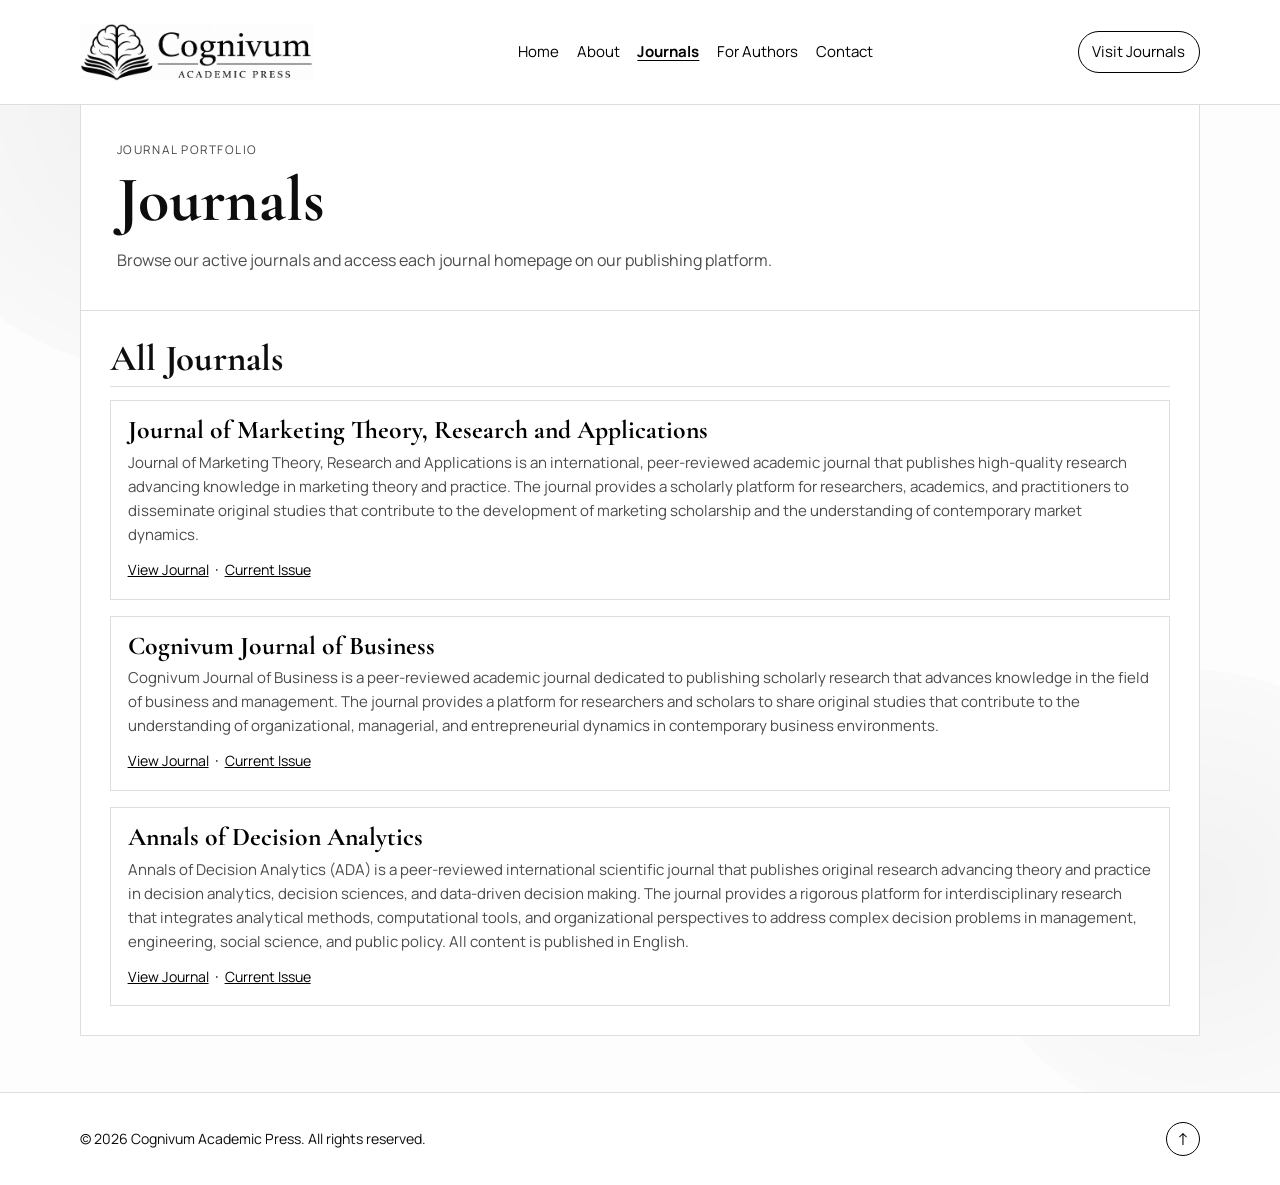
==== journals/index.html @ 012ab76e "feat(routing): proxy /journals to OJS origin and redirect cjs host" ====
<!doctype html>
<html lang="en">
  <head>
    <meta charset="UTF-8" />
    <meta name="viewport" content="width=device-width, initial-scale=1.0" />
    <title>Journals | Cognivum Academic Press</title>
    <meta
      name="description"
      content="Explore the journals published by Cognivum Academic Press."
    />

    <link rel="preconnect" href="https://fonts.googleapis.com" />
    <link rel="preconnect" href="https://fonts.gstatic.com" crossorigin />
    <link
      href="https://fonts.googleapis.com/css2?family=Cormorant+Garamond:wght@500;600;700&family=Manrope:wght@400;500;700&display=swap"
      rel="stylesheet"
    />

    <link rel="stylesheet" href="../styles.css" />
  </head>
  <body id="top">
    <header class="site-header">
      <div class="header-inner wrap">
        <a class="brand" href="/" aria-label="Cognivum home">
          <img src="../assets/cognivum-logo-small.png" alt="Cognivum Academic Press" />
        </a>

        <nav class="main-nav" aria-label="Primary">
          <a href="/">Home</a>
          <a href="/#about">About</a>
          <a class="is-active" href="/journals">Journals</a>
          <a href="/#for-authors">For Authors</a>
          <a href="/#contact">Contact</a>
        </nav>

        <a class="cta" href="/journals">Visit Journals</a>
      </div>
    </header>

    <main>
      <section class="hero wrap">
        <p class="eyebrow">Journal Portfolio</p>
        <h1>Journals</h1>
        <p class="lead">
          Browse our active journals and access each journal homepage on our publishing platform.
        </p>
      </section>

      <section class="block wrap" id="journals-list">
        <div class="block-head">
          <h2>All Journals</h2>
        </div>

        <ul class="journal-list">
          <li class="journal-card">
            <h3>
              <a href="/journals/journal-of-marketing-theory-research-and-applications">Journal of Marketing Theory, Research and Applications</a>
            </h3>
            <p>
              Journal of Marketing Theory, Research and Applications is an international,
              peer-reviewed academic journal that publishes high-quality research advancing
              knowledge in marketing theory and practice. The journal provides a scholarly
              platform for researchers, academics, and practitioners to disseminate original
              studies that contribute to the development of marketing scholarship and the
              understanding of contemporary market dynamics.
            </p>
            <a href="/journals/journal-of-marketing-theory-research-and-applications">View Journal</a>
            &nbsp;·&nbsp;
            <a href="/journals/journal-of-marketing-theory-research-and-applications/issue/current">Current Issue</a>
          </li>

          <li class="journal-card">
            <h3>
              <a href="/journals/cognivum-journal-of-business">Cognivum Journal of Business</a>
            </h3>
            <p>
              Cognivum Journal of Business is a peer-reviewed academic journal dedicated to
              publishing scholarly research that advances knowledge in the field of business
              and management. The journal provides a platform for researchers and scholars to
              share original studies that contribute to the understanding of organizational,
              managerial, and entrepreneurial dynamics in contemporary business environments.
            </p>
            <a href="/journals/cognivum-journal-of-business">View Journal</a>
            &nbsp;·&nbsp;
            <a href="/journals/cognivum-journal-of-business/issue/current">Current Issue</a>
          </li>

          <li class="journal-card">
            <h3>
              <a href="/journals/annals-of-decision-analytics">Annals of Decision Analytics</a>
            </h3>
            <p>
              Annals of Decision Analytics (ADA) is a peer-reviewed international scientific
              journal that publishes original research advancing theory and practice in decision
              analytics, decision sciences, and data-driven decision making. The journal provides
              a rigorous platform for interdisciplinary research that integrates analytical methods,
              computational tools, and organizational perspectives to address complex decision
              problems in management, engineering, social science, and public policy. All content
              is published in English.
            </p>
            <a href="/journals/annals-of-decision-analytics">View Journal</a>
            &nbsp;·&nbsp;
            <a href="/journals/annals-of-decision-analytics/issue/current">Current Issue</a>
          </li>
        </ul>
      </section>
    </main>

    <footer class="site-footer">
      <div class="wrap footer-inner">
        <p>© <span id="year"></span> Cognivum Academic Press. All rights reserved.</p>
        <a class="back-to-top" href="#top" aria-label="Back to top" title="Back to top">↑</a>
      </div>
    </footer>

    <script>
      if (location.protocol.startsWith("http") && location.pathname.endsWith("/index.html")) {
        const cleaned = location.pathname.replace(/\/index\.html$/, "/");
        history.replaceState({}, "", cleaned + location.search + location.hash);
      }

      document.getElementById("year").textContent = new Date().getFullYear();
    </script>
  </body>
</html>
---- styles.css ----
:root {
  --bg: #fdfdfd;
  --ink: #0d0d0d;
  --muted: #4c4c4c;
  --line: #dedede;
  --panel: #ffffff;
}

* {
  box-sizing: border-box;
}

html,
body {
  margin: 0;
  padding: 0;
}

body {
  font-family: "Manrope", sans-serif;
  color: var(--ink);
  background: var(--bg);
  line-height: 1.6;
}

body::before,
body::after {
  content: "";
  position: fixed;
  border-radius: 999px;
  pointer-events: none;
  z-index: -1;
}

body::before {
  width: min(58vw, 540px);
  height: min(58vw, 540px);
  background: radial-gradient(circle, rgba(0, 0, 0, 0.05), rgba(0, 0, 0, 0));
  top: -170px;
  left: -110px;
}

body::after {
  width: min(52vw, 450px);
  height: min(52vw, 450px);
  background: radial-gradient(circle, rgba(0, 0, 0, 0.042), rgba(0, 0, 0, 0));
  right: -140px;
  bottom: -220px;
}

.wrap {
  width: min(1120px, 92vw);
  margin: 0 auto;
}

.site-header {
  position: sticky;
  top: 0;
  z-index: 100;
  border-bottom: 1px solid var(--line);
  background: #fff;
}

.header-inner {
  min-height: 104px;
  display: grid;
  grid-template-columns: auto 1fr auto;
  align-items: center;
  gap: 0.75rem;
}

.brand img {
  display: block;
  height: 58px;
  width: auto;
}

.main-nav {
  display: flex;
  justify-content: center;
  gap: 1.1rem;
  flex-wrap: wrap;
}

.main-nav a,
.cta {
  text-decoration: none;
  color: #000;
  font-size: 0.94rem;
}

.main-nav a:hover,
.cta:hover {
  text-decoration: underline;
}

.cta {
  border: 1px solid #000;
  padding: 0.48rem 0.86rem;
  border-radius: 999px;
  text-decoration: none;
}

main {
  padding-bottom: 3.5rem;
}

#about,
#for-authors,
#contact,
#journals-list {
  scroll-margin-top: 84px;
}

.hero {
  margin-top: 0;
  border: 1px solid var(--line);
  border-top: none;
  border-radius: 0;
  padding: clamp(1.2rem, 2.8vw, 2.7rem);
  background: var(--panel);
  box-shadow: none;
}

.eyebrow {
  margin: 0;
  text-transform: uppercase;
  letter-spacing: 0.13em;
  font-size: 0.74rem;
  color: #434343;
}

h1,
h2,
h3 {
  font-family: "Cormorant Garamond", serif;
  line-height: 1.05;
  margin: 0;
}

h1 {
  font-size: clamp(2rem, 5vw, 4.2rem);
  margin-top: 0.42rem;
}

h2 {
  font-size: clamp(1.4rem, 2.9vw, 2.3rem);
}

h3 {
  font-size: clamp(1.2rem, 2vw, 1.7rem);
}

.lead {
  margin: 0.92rem 0 0;
  max-width: 68ch;
  color: var(--muted);
}

.hero-actions {
  display: flex;
  gap: 0.72rem;
  flex-wrap: wrap;
  margin-top: 1.2rem;
}

.button {
  display: inline-block;
  text-decoration: none;
  border-radius: 999px;
  padding: 0.58rem 1rem;
  font-size: 0.92rem;
  border: 1px solid #000;
}

.button-solid {
  background: #000;
  color: #fff;
}

.button-ghost {
  background: transparent;
  color: #000;
}

.block {
  margin-top: 0;
  border: 1px solid var(--line);
  border-top: none;
  border-radius: 0;
  padding: clamp(1rem, 2.4vw, 1.8rem);
  background: #fff;
}

.block-head {
  display: flex;
  align-items: baseline;
  justify-content: space-between;
  gap: 1rem;
  margin-bottom: 0.82rem;
  padding-bottom: 0.5rem;
  border-bottom: 1px solid var(--line);
}

.block-head a {
  color: #000;
  text-decoration: none;
  font-size: 0.88rem;
}

.block-head a:hover {
  text-decoration: underline;
}

.about-grid {
  display: grid;
  grid-template-columns: 1fr 1fr;
  gap: 1rem;
}

.journal-list,
.value-grid {
  list-style: none;
  margin: 0;
  padding: 0;
}

.journal-list {
  display: flex;
  flex-direction: column;
  gap: 1rem;
}

.journal-card {
  border: 1px solid var(--line);
  border-radius: 0;
  padding: 1rem 1.05rem;
  background: #fff;
  width: 100%;
}

.journal-card p {
  margin: 0.42rem 0 0.62rem;
  color: var(--muted);
  font-size: 0.94rem;
}

.journal-card a {
  color: #000;
  font-size: 0.88rem;
}

.journal-card h3 a {
  color: #000;
  text-decoration: none;
  font-size: inherit;
}

.journal-card h3 a:hover {
  text-decoration: underline;
}

.value-grid {
  display: grid;
  grid-template-columns: repeat(2, minmax(0, 1fr));
  gap: 0.7rem;
}

.value-grid li {
  border: 1px solid var(--line);
  border-radius: 0;
  padding: 0.72rem 0.8rem;
  background: #fff;
  font-size: 0.93rem;
}

#contact p {
  margin: 0;
}

#contact a {
  color: #000;
}

.site-footer {
  border-top: 1px solid var(--line);
  background: #fff;
}

.footer-inner {
  min-height: 92px;
  display: flex;
  flex-direction: row;
  justify-content: space-between;
  align-items: center;
  gap: 0.8rem;
  padding: 0.7rem 0;
}

.footer-inner p {
  order: 1;
  margin: 0;
  font-size: 0.88rem;
  text-align: left;
}

.back-to-top {
  order: 2;
  display: inline-flex;
  align-items: center;
  justify-content: center;
  width: 2.15rem;
  height: 2.15rem;
  border: 1px solid #000;
  border-radius: 999px;
  color: #000;
  text-decoration: none;
  font-size: 1.05rem;
  line-height: 1;
}

.back-to-top:hover {
  background: #000;
  color: #fff;
}

@media (max-width: 920px) {
  .header-inner {
    grid-template-columns: 1fr;
    min-height: 84px;
    padding: 0.4rem 0;
    justify-items: center;
    gap: 0.55rem;
  }

  .brand img {
    height: 48px;
  }

  .footer-inner {
    min-height: 78px;
    gap: 0.6rem;
    padding: 0.55rem 0;
  }

  .footer-inner p {
    font-size: 0.82rem;
  }

  .back-to-top {
    width: 1.95rem;
    height: 1.95rem;
    font-size: 0.95rem;
  }

  .about-grid,
  .value-grid {
    grid-template-columns: 1fr;
  }
}

.main-nav a.is-active {
  font-weight: 700;
  text-decoration: underline;
  text-underline-offset: 3px;
}
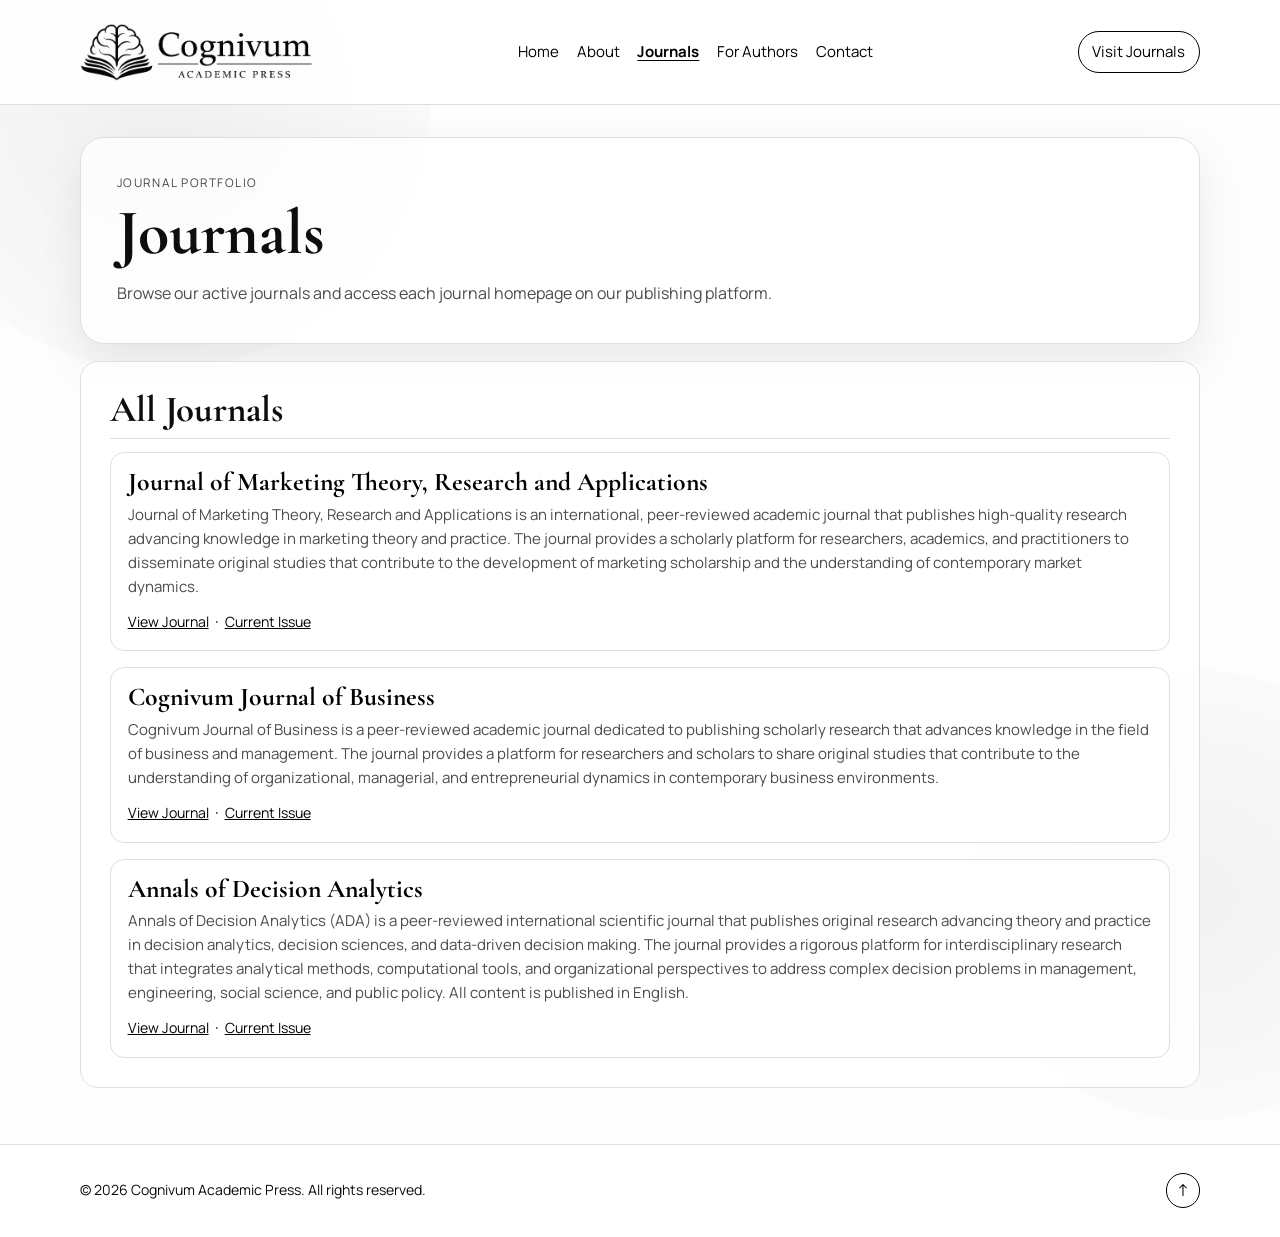
==== commit 6cf69636: "header ve footer converted to a component" ====
--- a/journals/index.html
+++ b/journals/index.html
@@ -16,26 +16,12 @@
       rel="stylesheet"
     />
 
+    <link rel="stylesheet" href="../assets/global-header.css" />
+    <link rel="stylesheet" href="../assets/global-footer.css" />
     <link rel="stylesheet" href="../styles.css" />
   </head>
   <body id="top">
-    <header class="site-header">
-      <div class="header-inner wrap">
-        <a class="brand" href="/" aria-label="Cognivum home">
-          <img src="../assets/cognivum-logo-small.png" alt="Cognivum Academic Press" />
-        </a>
-
-        <nav class="main-nav" aria-label="Primary">
-          <a href="/">Home</a>
-          <a href="/#about">About</a>
-          <a class="is-active" href="/journals">Journals</a>
-          <a href="/#for-authors">For Authors</a>
-          <a href="/#contact">Contact</a>
-        </nav>
-
-        <a class="cta" href="/journals">Visit Journals</a>
-      </div>
-    </header>
+    <cognivum-global-header active="journals" logo-src="../assets/cognivum-logo-small.png"></cognivum-global-header>
 
     <main>
       <section class="hero wrap">
@@ -106,20 +92,15 @@
       </section>
     </main>
 
-    <footer class="site-footer">
-      <div class="wrap footer-inner">
-        <p>© <span id="year"></span> Cognivum Academic Press. All rights reserved.</p>
-        <a class="back-to-top" href="#top" aria-label="Back to top" title="Back to top">↑</a>
-      </div>
-    </footer>
+    <cognivum-global-footer></cognivum-global-footer>
 
     <script>
       if (location.protocol.startsWith("http") && location.pathname.endsWith("/index.html")) {
         const cleaned = location.pathname.replace(/\/index\.html$/, "/");
         history.replaceState({}, "", cleaned + location.search + location.hash);
       }
-
-      document.getElementById("year").textContent = new Date().getFullYear();
     </script>
+    <script src="../assets/global-header.js"></script>
+    <script src="../assets/global-footer.js"></script>
   </body>
 </html>
--- a/assets/global-header.css
+++ b/assets/global-header.css
@@ -0,0 +1,135 @@
+:root {
+  --cgv-header-height: 104px;
+}
+
+.cgv-header {
+  position: sticky;
+  top: 0;
+  z-index: 100;
+  border-bottom: 1px solid #dedede;
+  background: rgba(255, 255, 255, 0.9);
+  backdrop-filter: blur(8px);
+}
+
+.cgv-header__inner {
+  width: min(1120px, 92vw);
+  margin: 0 auto;
+  min-height: 104px;
+  display: grid;
+  grid-template-columns: auto 1fr auto;
+  align-items: center;
+  gap: 0.75rem;
+}
+
+.cgv-brand img {
+  display: block;
+  height: 58px;
+  width: auto;
+}
+
+.cgv-nav {
+  display: flex;
+  justify-content: center;
+  gap: 1.1rem;
+  flex-wrap: wrap;
+  position: relative;
+  overflow: visible;
+}
+
+.cgv-nav__link,
+.cgv-cta {
+  text-decoration: none;
+  color: #000;
+  font-size: 0.94rem;
+}
+
+.cgv-nav__link:hover,
+.cgv-cta:hover {
+  text-decoration: underline;
+}
+
+.cgv-cta {
+  border: 1px solid #000;
+  padding: 0.48rem 0.86rem;
+  border-radius: 999px;
+}
+
+.cgv-nav__link.is-active {
+  font-weight: 700;
+  text-decoration: underline;
+  text-underline-offset: 3px;
+}
+
+.cgv-dropdown {
+  position: relative;
+  display: inline-flex;
+  align-items: center;
+}
+
+.cgv-dropdown__menu {
+  position: absolute;
+  left: 50%;
+  top: 100%;
+  transform: translateX(-50%) translateY(4px);
+  min-width: 390px;
+  max-width: min(92vw, 520px);
+  background: #fff;
+  border: 1px solid #dedede;
+  border-radius: 12px;
+  box-shadow: 0 16px 34px rgba(0, 0, 0, 0.12);
+  padding: 0.46rem;
+  display: flex;
+  flex-direction: column;
+  gap: 0.1rem;
+  opacity: 0;
+  visibility: hidden;
+  pointer-events: none;
+  transition: opacity 0.16s ease, transform 0.16s ease, visibility 0.16s ease;
+  z-index: 120;
+}
+
+.cgv-dropdown__item {
+  display: block;
+  font-size: 0.86rem;
+  line-height: 1.35;
+  padding: 0.48rem 0.58rem;
+  border-radius: 8px;
+  text-decoration: none;
+  color: #000;
+}
+
+.cgv-dropdown__item:hover {
+  background: #f4f4f4;
+  text-decoration: none;
+}
+
+.cgv-dropdown:hover .cgv-dropdown__menu,
+.cgv-dropdown:focus-within .cgv-dropdown__menu {
+  opacity: 1;
+  visibility: visible;
+  pointer-events: auto;
+  transform: translateX(-50%) translateY(0);
+}
+
+@media (max-width: 920px) {
+  :root {
+    --cgv-header-height: 84px;
+  }
+
+  .cgv-header__inner {
+    grid-template-columns: 1fr;
+    min-height: 84px;
+    padding: 0.4rem 0;
+    justify-items: center;
+    gap: 0.55rem;
+  }
+
+  .cgv-brand img {
+    height: 48px;
+  }
+
+  .cgv-dropdown__menu {
+    min-width: 300px;
+    max-width: min(92vw, 360px);
+  }
+}
--- a/assets/global-footer.css
+++ b/assets/global-footer.css
@@ -0,0 +1,59 @@
+.cgv-footer {
+  border-top: 1px solid #dedede;
+  background: #fff;
+}
+
+.cgv-footer__inner {
+  width: min(1120px, 92vw);
+  margin: 0 auto;
+  min-height: 92px;
+  display: flex;
+  justify-content: space-between;
+  align-items: center;
+  gap: 0.8rem;
+  padding: 0.7rem 0;
+}
+
+.cgv-footer__inner p {
+  margin: 0;
+  font-size: 0.88rem;
+  text-align: left;
+}
+
+.cgv-back-to-top {
+  display: inline-flex;
+  align-items: center;
+  justify-content: center;
+  width: 2.15rem;
+  height: 2.15rem;
+  border: 1px solid #000;
+  border-radius: 999px;
+  color: #000;
+  text-decoration: none;
+  font-size: 1.05rem;
+  line-height: 1;
+}
+
+.cgv-back-to-top:hover {
+  background: #000;
+  color: #fff;
+}
+
+@media (max-width: 920px) {
+  .cgv-footer__inner {
+    min-height: 78px;
+    gap: 0.6rem;
+    padding: 0.55rem 0;
+  }
+
+  .cgv-footer__inner p {
+    font-size: 0.82rem;
+  }
+
+  .cgv-back-to-top {
+    width: 1.95rem;
+    height: 1.95rem;
+    font-size: 0.95rem;
+  }
+}
+
--- a/styles.css
+++ b/styles.css
@@ -3,7 +3,7 @@
   --ink: #0d0d0d;
   --muted: #4c4c4c;
   --line: #dedede;
-  --panel: #ffffff;
+  --panel: rgba(255, 255, 255, 0.74);
 }
 
 * {
@@ -58,7 +58,8 @@
   top: 0;
   z-index: 100;
   border-bottom: 1px solid var(--line);
-  background: #fff;
+  background: rgba(255, 255, 255, 0.9);
+  backdrop-filter: blur(8px);
 }
 
 .header-inner {
@@ -80,6 +81,8 @@
   justify-content: center;
   gap: 1.1rem;
   flex-wrap: wrap;
+  position: relative;
+  overflow: visible;
 }
 
 .main-nav a,
@@ -92,6 +95,56 @@
 .main-nav a:hover,
 .cta:hover {
   text-decoration: underline;
+}
+
+.nav-dropdown {
+  position: relative;
+  display: inline-flex;
+  align-items: center;
+}
+
+.dropdown-menu {
+  position: absolute;
+  left: 50%;
+  top: 100%;
+  transform: translateX(-50%) translateY(4px);
+  min-width: 390px;
+  max-width: min(92vw, 520px);
+  background: #fff;
+  border: 1px solid var(--line);
+  border-radius: 12px;
+  box-shadow: 0 16px 34px rgba(0, 0, 0, 0.12);
+  padding: 0.46rem;
+  display: flex;
+  flex-direction: column;
+  gap: 0.1rem;
+  opacity: 0;
+  visibility: hidden;
+  pointer-events: none;
+  transition: opacity 0.16s ease, transform 0.16s ease, visibility 0.16s ease;
+  z-index: 120;
+}
+
+.dropdown-menu a {
+  display: block;
+  font-size: 0.86rem;
+  line-height: 1.35;
+  padding: 0.48rem 0.58rem;
+  border-radius: 8px;
+  text-decoration: none;
+}
+
+.dropdown-menu a:hover {
+  background: #f4f4f4;
+  text-decoration: none;
+}
+
+.nav-dropdown:hover .dropdown-menu,
+.nav-dropdown:focus-within .dropdown-menu {
+  opacity: 1;
+  visibility: visible;
+  pointer-events: auto;
+  transform: translateX(-50%) translateY(0);
 }
 
 .cta {
@@ -113,13 +166,12 @@
 }
 
 .hero {
-  margin-top: 0;
+  margin-top: 2rem;
   border: 1px solid var(--line);
-  border-top: none;
-  border-radius: 0;
+  border-radius: 24px;
   padding: clamp(1.2rem, 2.8vw, 2.7rem);
   background: var(--panel);
-  box-shadow: none;
+  box-shadow: 0 20px 46px rgba(0, 0, 0, 0.08);
 }
 
 .eyebrow {
@@ -184,12 +236,11 @@
 }
 
 .block {
-  margin-top: 0;
+  margin-top: 1.1rem;
   border: 1px solid var(--line);
-  border-top: none;
-  border-radius: 0;
+  border-radius: 18px;
   padding: clamp(1rem, 2.4vw, 1.8rem);
-  background: #fff;
+  background: rgba(255, 255, 255, 0.8);
 }
 
 .block-head {
@@ -233,7 +284,7 @@
 
 .journal-card {
   border: 1px solid var(--line);
-  border-radius: 0;
+  border-radius: 14px;
   padding: 1rem 1.05rem;
   background: #fff;
   width: 100%;
@@ -268,7 +319,7 @@
 
 .value-grid li {
   border: 1px solid var(--line);
-  border-radius: 0;
+  border-radius: 12px;
   padding: 0.72rem 0.8rem;
   background: #fff;
   font-size: 0.93rem;
@@ -357,6 +408,11 @@
   .value-grid {
     grid-template-columns: 1fr;
   }
+
+  .dropdown-menu {
+    min-width: 300px;
+    max-width: min(92vw, 360px);
+  }
 }
 
 .main-nav a.is-active {
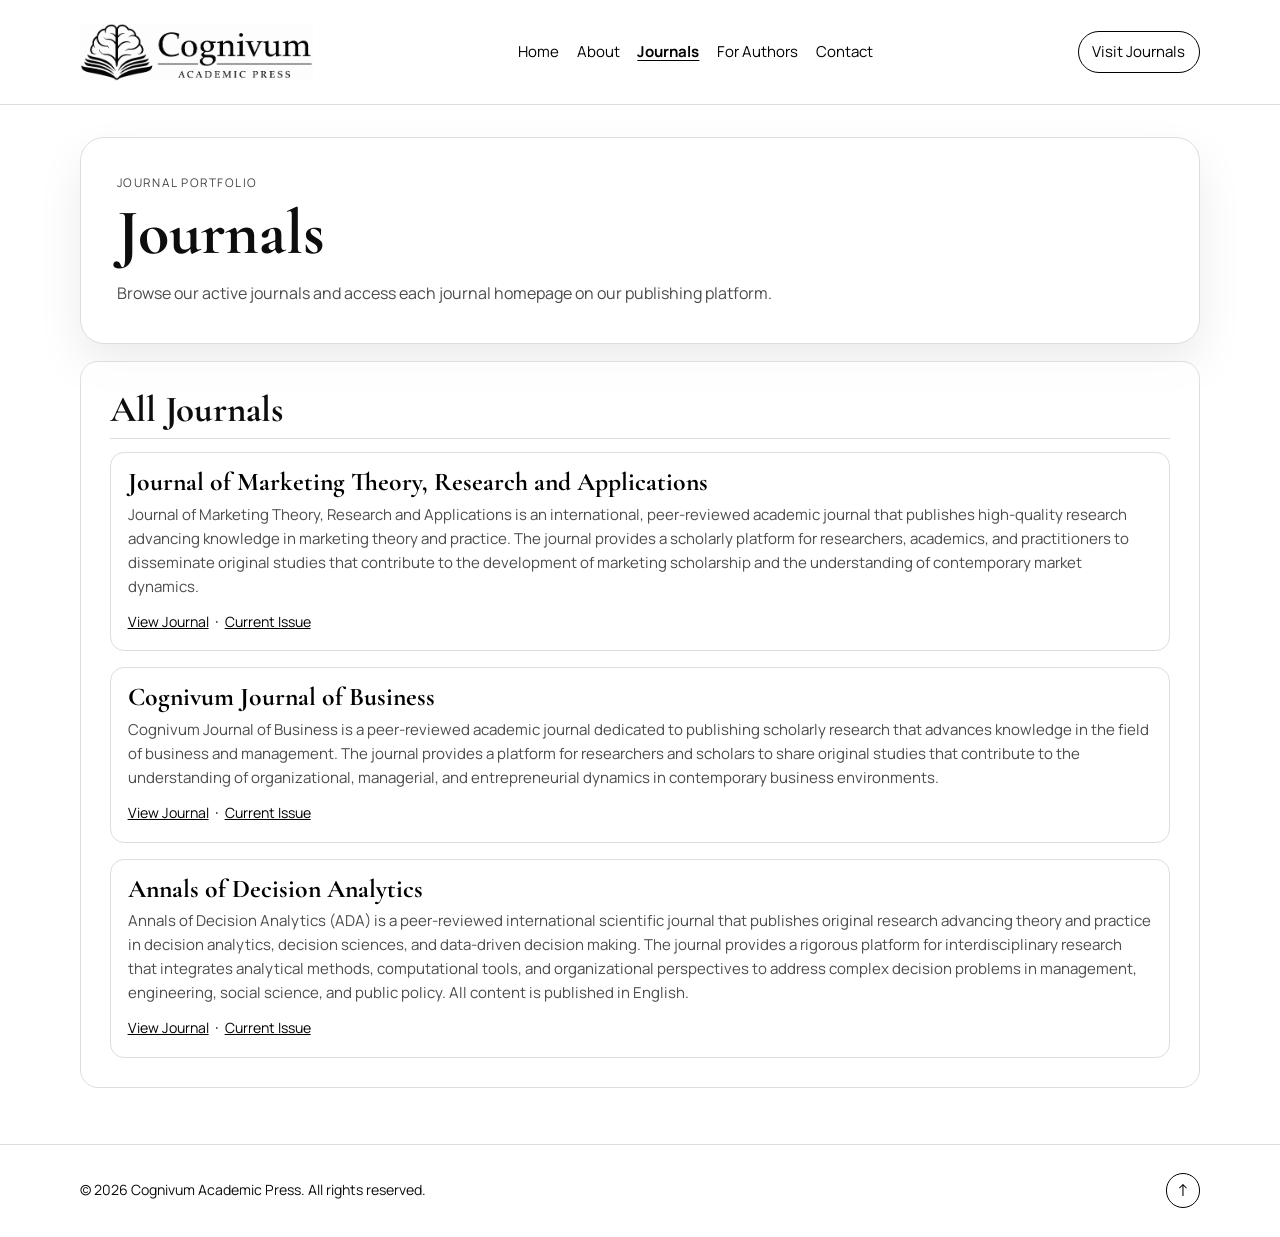
==== commit 795bee0d: "feat(branding): apply cognivum square favicon to publisher and journal pages" ====
--- a/journals/index.html
+++ b/journals/index.html
@@ -8,6 +8,9 @@
       name="description"
       content="Explore the journals published by Cognivum Academic Press."
     />
+    <link rel="icon" type="image/png" sizes="512x512" href="/favicon-cognivum-square.png" />
+    <link rel="shortcut icon" href="/favicon-cognivum-square.png" />
+    <link rel="apple-touch-icon" href="/favicon-cognivum-square.png" />
 
     <link rel="preconnect" href="https://fonts.googleapis.com" />
     <link rel="preconnect" href="https://fonts.gstatic.com" crossorigin />
--- a/assets/global-header.css
+++ b/assets/global-header.css
@@ -25,6 +25,60 @@
   display: block;
   height: 58px;
   width: auto;
+}
+
+.cgv-menu-toggle {
+  display: none;
+  align-items: center;
+  justify-content: center;
+  width: 2.4rem;
+  height: 2.4rem;
+  border: 1px solid #000;
+  border-radius: 999px;
+  background: #fff;
+  color: #000;
+  padding: 0;
+  cursor: pointer;
+}
+
+.cgv-menu-toggle__bars,
+.cgv-menu-toggle__bars::before,
+.cgv-menu-toggle__bars::after {
+  content: "";
+  display: block;
+  width: 1.05rem;
+  height: 2px;
+  border-radius: 999px;
+  background: #000;
+  transition: transform 0.18s ease, opacity 0.18s ease;
+}
+
+.cgv-menu-toggle__bars {
+  position: relative;
+}
+
+.cgv-menu-toggle__bars::before {
+  position: absolute;
+  top: -0.34rem;
+  left: 0;
+}
+
+.cgv-menu-toggle__bars::after {
+  position: absolute;
+  top: 0.34rem;
+  left: 0;
+}
+
+.cgv-header.is-menu-open .cgv-menu-toggle__bars {
+  background: transparent;
+}
+
+.cgv-header.is-menu-open .cgv-menu-toggle__bars::before {
+  transform: translateY(0.34rem) rotate(45deg);
+}
+
+.cgv-header.is-menu-open .cgv-menu-toggle__bars::after {
+  transform: translateY(-0.34rem) rotate(-45deg);
 }
 
 .cgv-nav {
@@ -133,3 +187,115 @@
     max-width: min(92vw, 360px);
   }
 }
+
+@media (max-width: 1040px) {
+  :root {
+    --cgv-header-height: 84px;
+  }
+
+  .cgv-header__inner {
+    grid-template-columns: minmax(0, 1fr);
+    grid-template-areas:
+      "brand"
+      "nav"
+      "cta";
+    align-content: start;
+    min-height: 84px;
+    padding: 0.45rem 0;
+    gap: 0.55rem;
+    align-items: center;
+    justify-items: stretch;
+  }
+
+  .cgv-brand {
+    grid-area: brand;
+    min-width: 0;
+    align-self: center;
+    display: inline-flex;
+    align-items: center;
+    justify-self: center;
+  }
+
+  .cgv-brand img {
+    height: 48px;
+    max-width: 100%;
+  }
+
+  .cgv-menu-toggle {
+    display: inline-flex;
+    grid-area: brand;
+    justify-self: end;
+    align-self: center;
+    z-index: 2;
+  }
+
+  .cgv-nav,
+  .cgv-cta {
+    display: none;
+  }
+
+  .cgv-header.is-menu-open .cgv-nav {
+    display: flex;
+    grid-area: nav;
+    width: 100%;
+    flex-direction: column;
+    align-items: flex-start;
+    gap: 0.35rem;
+    padding: 0.25rem 0 0.05rem;
+    border-top: 1px solid #dedede;
+  }
+
+  .cgv-header.is-menu-open .cgv-nav__link {
+    display: inline-flex;
+    align-items: center;
+    min-height: 2rem;
+    font-size: 0.95rem;
+    line-height: 1.35;
+    white-space: normal;
+    word-break: normal;
+    overflow-wrap: normal;
+    text-wrap: balance;
+  }
+
+  .cgv-header.is-menu-open .cgv-dropdown {
+    width: 100%;
+    display: block;
+  }
+
+  .cgv-header.is-menu-open .cgv-dropdown__menu {
+    position: static;
+    transform: none;
+    min-width: 0;
+    max-width: none;
+    width: 100%;
+    margin-top: 0.28rem;
+    border-radius: 10px;
+    box-shadow: none;
+    opacity: 1;
+    visibility: visible;
+    pointer-events: auto;
+  }
+
+  .cgv-header.is-menu-open .cgv-dropdown__item {
+    white-space: normal;
+    word-break: normal;
+    overflow-wrap: normal;
+    text-wrap: balance;
+    line-height: 1.35;
+  }
+
+  .cgv-header.is-menu-open .cgv-cta {
+    display: inline-flex;
+    grid-area: cta;
+    justify-self: start;
+    margin-top: 0.25rem;
+    margin-bottom: 0.1rem;
+    font-size: 0.9rem;
+    padding: 0.45rem 0.84rem;
+    line-height: 1.35;
+    white-space: normal;
+    word-break: normal;
+    overflow-wrap: normal;
+    text-wrap: balance;
+  }
+}
--- a/assets/global-footer.css
+++ b/assets/global-footer.css
@@ -18,6 +18,10 @@
   margin: 0;
   font-size: 0.88rem;
   text-align: left;
+}
+
+.cgv-footer__rights {
+  display: inline;
 }
 
 .cgv-back-to-top {
@@ -48,6 +52,11 @@
 
   .cgv-footer__inner p {
     font-size: 0.82rem;
+    line-height: 1.35;
+  }
+
+  .cgv-footer__rights {
+    display: block;
   }
 
   .cgv-back-to-top {
@@ -56,4 +65,3 @@
     font-size: 0.95rem;
   }
 }
-
--- a/styles.css
+++ b/styles.css
@@ -1,9 +1,9 @@
 :root {
-  --bg: #fdfdfd;
+  --bg: #ffffff;
   --ink: #0d0d0d;
   --muted: #4c4c4c;
   --line: #dedede;
-  --panel: rgba(255, 255, 255, 0.74);
+  --panel: #ffffff;
 }
 
 * {
@@ -25,27 +25,8 @@
 
 body::before,
 body::after {
-  content: "";
-  position: fixed;
-  border-radius: 999px;
-  pointer-events: none;
-  z-index: -1;
-}
-
-body::before {
-  width: min(58vw, 540px);
-  height: min(58vw, 540px);
-  background: radial-gradient(circle, rgba(0, 0, 0, 0.05), rgba(0, 0, 0, 0));
-  top: -170px;
-  left: -110px;
-}
-
-body::after {
-  width: min(52vw, 450px);
-  height: min(52vw, 450px);
-  background: radial-gradient(circle, rgba(0, 0, 0, 0.042), rgba(0, 0, 0, 0));
-  right: -140px;
-  bottom: -220px;
+  content: none;
+  display: none;
 }
 
 .wrap {
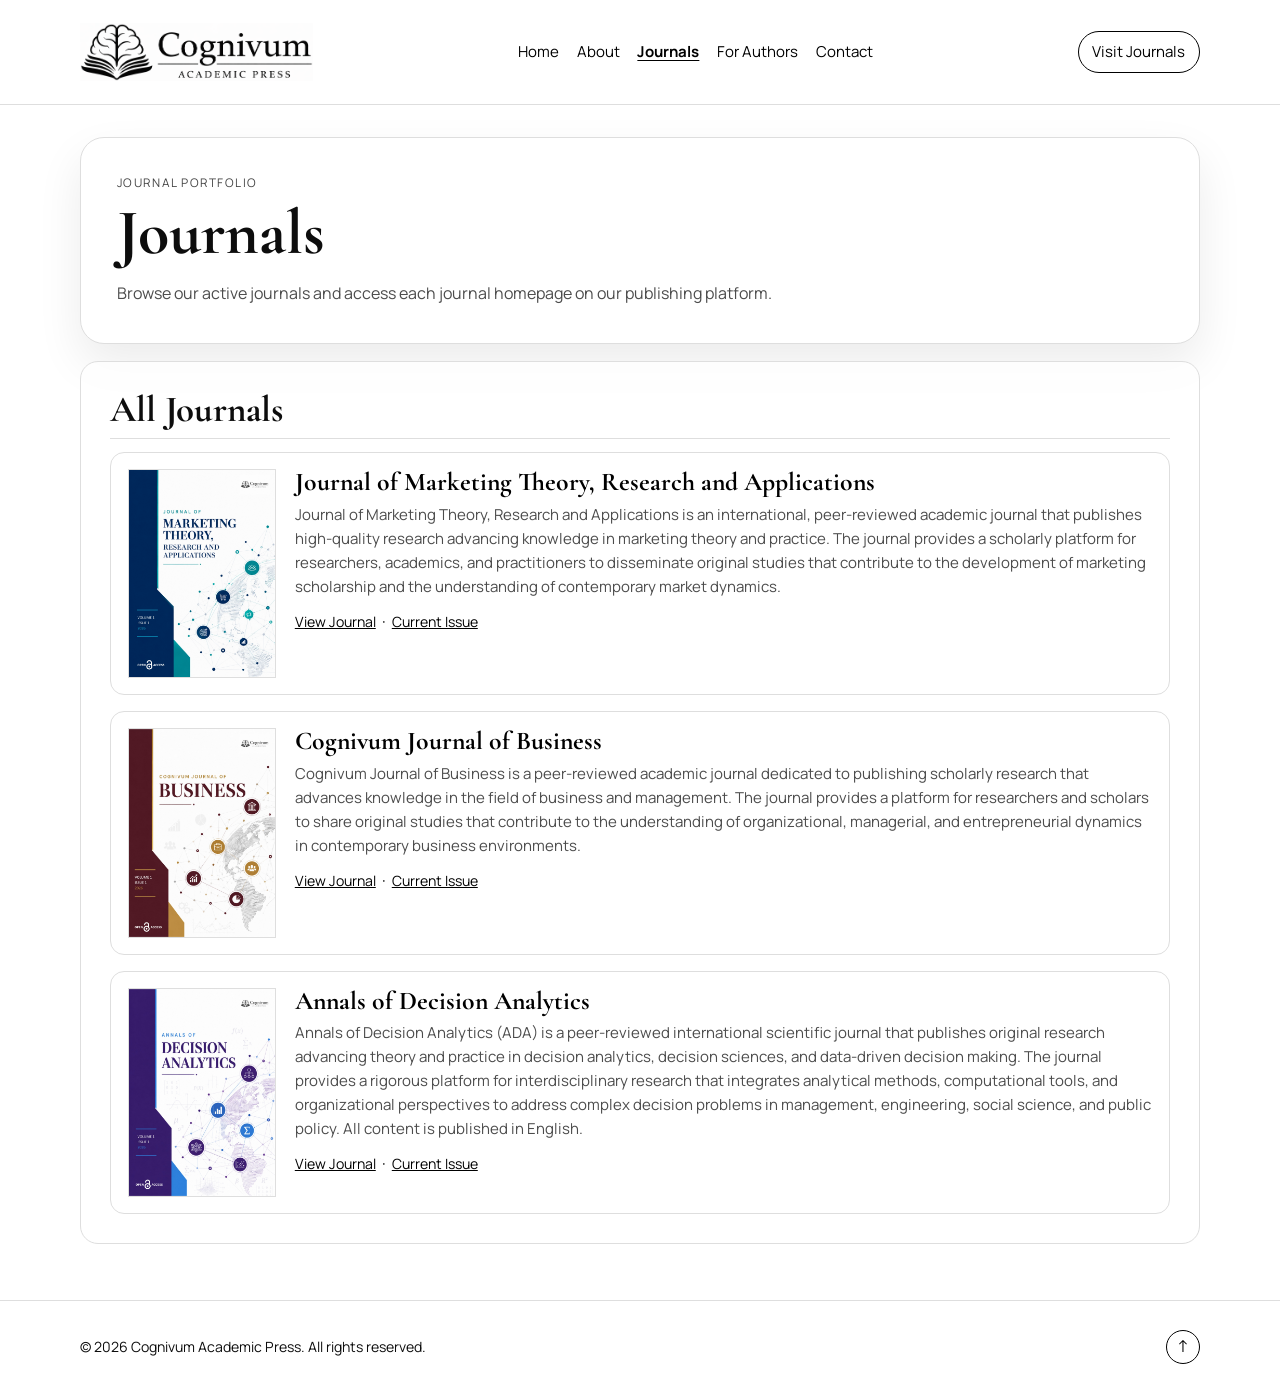
==== commit c09ca9c4: "Add journal covers to journals page" ====
--- a/journals/index.html
+++ b/journals/index.html
@@ -42,54 +42,78 @@
 
         <ul class="journal-list">
           <li class="journal-card">
-            <h3>
-              <a href="/journals/journal-of-marketing-theory-research-and-applications">Journal of Marketing Theory, Research and Applications</a>
-            </h3>
-            <p>
-              Journal of Marketing Theory, Research and Applications is an international,
-              peer-reviewed academic journal that publishes high-quality research advancing
-              knowledge in marketing theory and practice. The journal provides a scholarly
-              platform for researchers, academics, and practitioners to disseminate original
-              studies that contribute to the development of marketing scholarship and the
-              understanding of contemporary market dynamics.
-            </p>
-            <a href="/journals/journal-of-marketing-theory-research-and-applications">View Journal</a>
-            &nbsp;·&nbsp;
-            <a href="/journals/journal-of-marketing-theory-research-and-applications/issue/current">Current Issue</a>
+            <a class="journal-cover" href="/journals/journal-of-marketing-theory-research-and-applications" aria-label="View Journal of Marketing Theory, Research and Applications">
+              <img
+                src="../assets/journal-covers/journal-of-marketing-theory-research-and-applications.jpeg"
+                alt="Cover of Journal of Marketing Theory, Research and Applications"
+              />
+            </a>
+            <div class="journal-card-content">
+              <h3>
+                <a href="/journals/journal-of-marketing-theory-research-and-applications">Journal of Marketing Theory, Research and Applications</a>
+              </h3>
+              <p>
+                Journal of Marketing Theory, Research and Applications is an international,
+                peer-reviewed academic journal that publishes high-quality research advancing
+                knowledge in marketing theory and practice. The journal provides a scholarly
+                platform for researchers, academics, and practitioners to disseminate original
+                studies that contribute to the development of marketing scholarship and the
+                understanding of contemporary market dynamics.
+              </p>
+              <a href="/journals/journal-of-marketing-theory-research-and-applications">View Journal</a>
+              &nbsp;·&nbsp;
+              <a href="/journals/journal-of-marketing-theory-research-and-applications/issue/current">Current Issue</a>
+            </div>
           </li>
 
           <li class="journal-card">
-            <h3>
-              <a href="/journals/cognivum-journal-of-business">Cognivum Journal of Business</a>
-            </h3>
-            <p>
-              Cognivum Journal of Business is a peer-reviewed academic journal dedicated to
-              publishing scholarly research that advances knowledge in the field of business
-              and management. The journal provides a platform for researchers and scholars to
-              share original studies that contribute to the understanding of organizational,
-              managerial, and entrepreneurial dynamics in contemporary business environments.
-            </p>
-            <a href="/journals/cognivum-journal-of-business">View Journal</a>
-            &nbsp;·&nbsp;
-            <a href="/journals/cognivum-journal-of-business/issue/current">Current Issue</a>
+            <a class="journal-cover" href="/journals/cognivum-journal-of-business" aria-label="View Cognivum Journal of Business">
+              <img
+                src="../assets/journal-covers/cognivum-journal-of-business.jpeg"
+                alt="Cover of Cognivum Journal of Business"
+              />
+            </a>
+            <div class="journal-card-content">
+              <h3>
+                <a href="/journals/cognivum-journal-of-business">Cognivum Journal of Business</a>
+              </h3>
+              <p>
+                Cognivum Journal of Business is a peer-reviewed academic journal dedicated to
+                publishing scholarly research that advances knowledge in the field of business
+                and management. The journal provides a platform for researchers and scholars to
+                share original studies that contribute to the understanding of organizational,
+                managerial, and entrepreneurial dynamics in contemporary business environments.
+              </p>
+              <a href="/journals/cognivum-journal-of-business">View Journal</a>
+              &nbsp;·&nbsp;
+              <a href="/journals/cognivum-journal-of-business/issue/current">Current Issue</a>
+            </div>
           </li>
 
           <li class="journal-card">
-            <h3>
-              <a href="/journals/annals-of-decision-analytics">Annals of Decision Analytics</a>
-            </h3>
-            <p>
-              Annals of Decision Analytics (ADA) is a peer-reviewed international scientific
-              journal that publishes original research advancing theory and practice in decision
-              analytics, decision sciences, and data-driven decision making. The journal provides
-              a rigorous platform for interdisciplinary research that integrates analytical methods,
-              computational tools, and organizational perspectives to address complex decision
-              problems in management, engineering, social science, and public policy. All content
-              is published in English.
-            </p>
-            <a href="/journals/annals-of-decision-analytics">View Journal</a>
-            &nbsp;·&nbsp;
-            <a href="/journals/annals-of-decision-analytics/issue/current">Current Issue</a>
+            <a class="journal-cover" href="/journals/annals-of-decision-analytics" aria-label="View Annals of Decision Analytics">
+              <img
+                src="../assets/journal-covers/annals-of-decision-analytics.jpeg"
+                alt="Cover of Annals of Decision Analytics"
+              />
+            </a>
+            <div class="journal-card-content">
+              <h3>
+                <a href="/journals/annals-of-decision-analytics">Annals of Decision Analytics</a>
+              </h3>
+              <p>
+                Annals of Decision Analytics (ADA) is a peer-reviewed international scientific
+                journal that publishes original research advancing theory and practice in decision
+                analytics, decision sciences, and data-driven decision making. The journal provides
+                a rigorous platform for interdisciplinary research that integrates analytical methods,
+                computational tools, and organizational perspectives to address complex decision
+                problems in management, engineering, social science, and public policy. All content
+                is published in English.
+              </p>
+              <a href="/journals/annals-of-decision-analytics">View Journal</a>
+              &nbsp;·&nbsp;
+              <a href="/journals/annals-of-decision-analytics/issue/current">Current Issue</a>
+            </div>
           </li>
         </ul>
       </section>
--- a/styles.css
+++ b/styles.css
@@ -264,11 +264,36 @@
 }
 
 .journal-card {
+  display: grid;
+  grid-template-columns: 148px minmax(0, 1fr);
+  align-items: start;
+  gap: 1.2rem;
   border: 1px solid var(--line);
   border-radius: 14px;
   padding: 1rem 1.05rem;
   background: #fff;
   width: 100%;
+}
+
+.journal-cover {
+  display: block;
+  width: 100%;
+  max-width: 148px;
+  color: inherit;
+  text-decoration: none;
+}
+
+.journal-cover img {
+  display: block;
+  width: 100%;
+  aspect-ratio: 1131 / 1600;
+  object-fit: cover;
+  border: 1px solid var(--line);
+  background: #fff;
+}
+
+.journal-card-content {
+  min-width: 0;
 }
 
 .journal-card p {
@@ -390,9 +415,28 @@
     grid-template-columns: 1fr;
   }
 
+  .journal-card {
+    grid-template-columns: 108px minmax(0, 1fr);
+    gap: 0.9rem;
+  }
+
+  .journal-cover {
+    max-width: 108px;
+  }
+
   .dropdown-menu {
     min-width: 300px;
     max-width: min(92vw, 360px);
+  }
+}
+
+@media (max-width: 640px) {
+  .journal-card {
+    grid-template-columns: 1fr;
+  }
+
+  .journal-cover {
+    max-width: 150px;
   }
 }
 
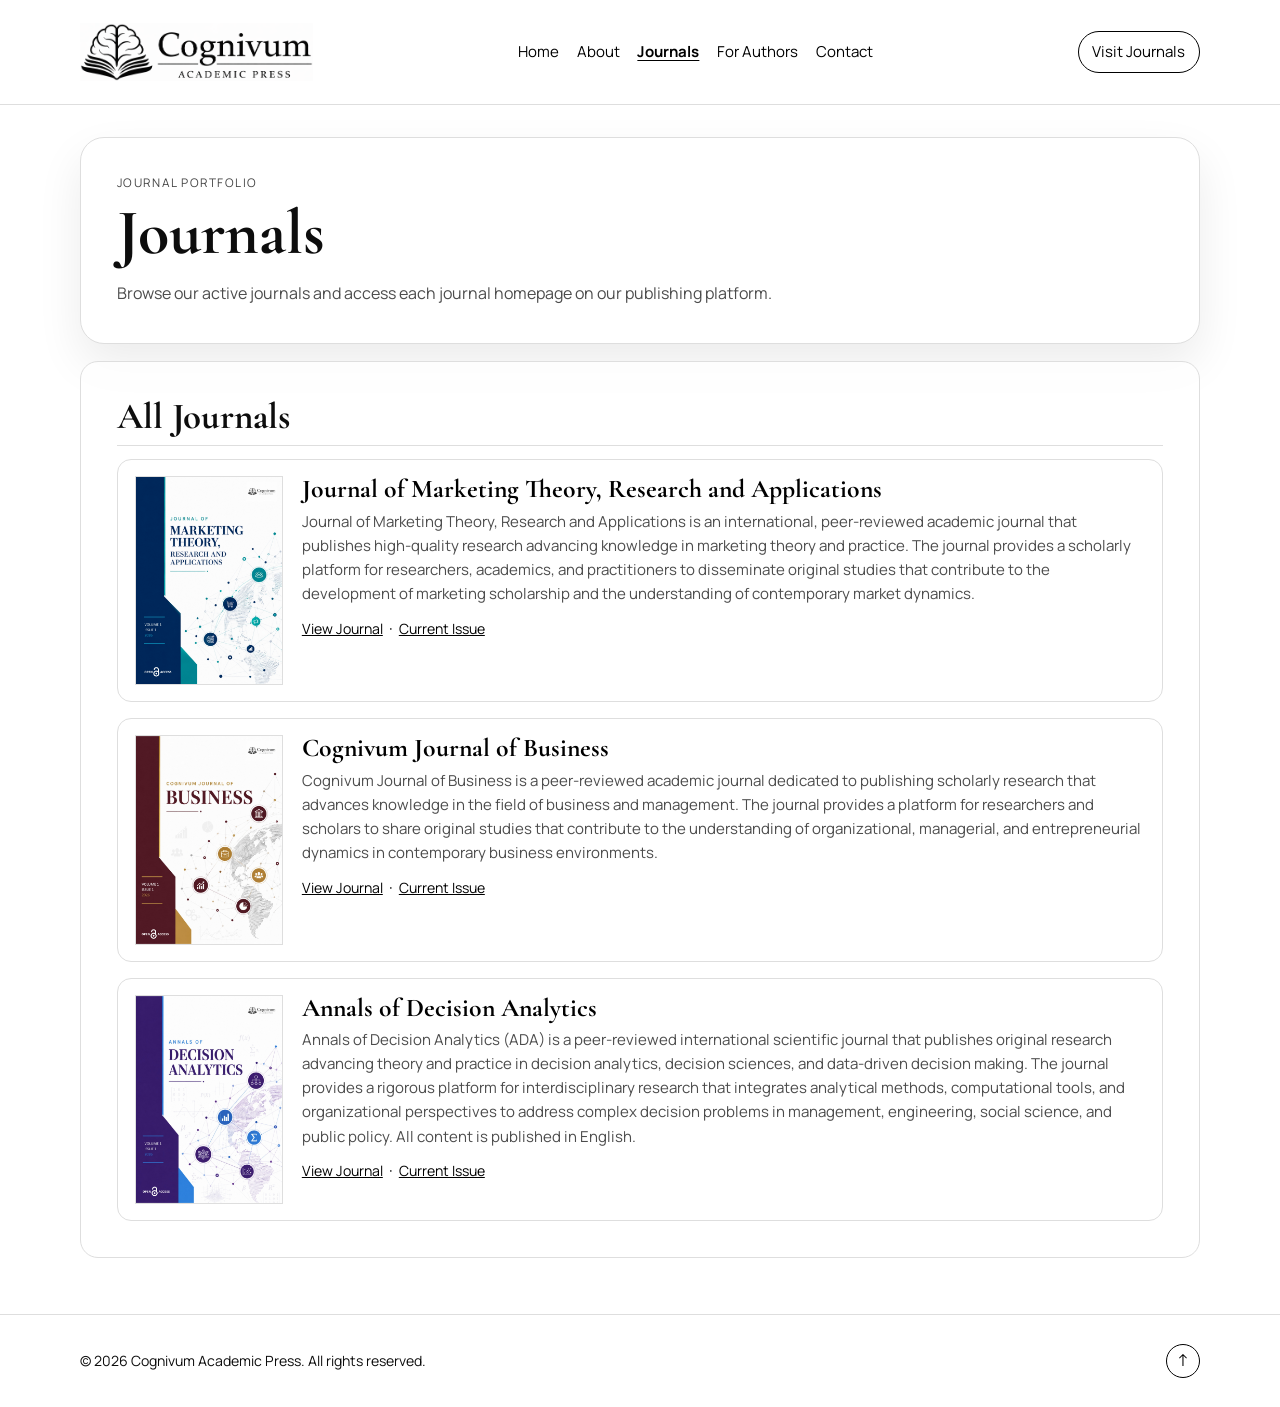
==== commit f38761b8: "Route journal pages to OJS host" ====
--- a/journals/index.html
+++ b/journals/index.html
@@ -42,7 +42,7 @@
 
         <ul class="journal-list">
           <li class="journal-card">
-            <a class="journal-cover" href="/journals/journal-of-marketing-theory-research-and-applications" aria-label="View Journal of Marketing Theory, Research and Applications">
+            <a class="journal-cover" href="https://journals.cognivum.com/journal-of-marketing-theory-research-and-applications" aria-label="View Journal of Marketing Theory, Research and Applications">
               <img
                 src="../assets/journal-covers/journal-of-marketing-theory-research-and-applications.jpeg"
                 alt="Cover of Journal of Marketing Theory, Research and Applications"
@@ -50,7 +50,7 @@
             </a>
             <div class="journal-card-content">
               <h3>
-                <a href="/journals/journal-of-marketing-theory-research-and-applications">Journal of Marketing Theory, Research and Applications</a>
+                <a href="https://journals.cognivum.com/journal-of-marketing-theory-research-and-applications">Journal of Marketing Theory, Research and Applications</a>
               </h3>
               <p>
                 Journal of Marketing Theory, Research and Applications is an international,
@@ -60,14 +60,14 @@
                 studies that contribute to the development of marketing scholarship and the
                 understanding of contemporary market dynamics.
               </p>
-              <a href="/journals/journal-of-marketing-theory-research-and-applications">View Journal</a>
+              <a href="https://journals.cognivum.com/journal-of-marketing-theory-research-and-applications">View Journal</a>
               &nbsp;·&nbsp;
-              <a href="/journals/journal-of-marketing-theory-research-and-applications/issue/current">Current Issue</a>
+              <a href="https://journals.cognivum.com/journal-of-marketing-theory-research-and-applications/issue/current">Current Issue</a>
             </div>
           </li>
 
           <li class="journal-card">
-            <a class="journal-cover" href="/journals/cognivum-journal-of-business" aria-label="View Cognivum Journal of Business">
+            <a class="journal-cover" href="https://journals.cognivum.com/cognivum-journal-of-business" aria-label="View Cognivum Journal of Business">
               <img
                 src="../assets/journal-covers/cognivum-journal-of-business.jpeg"
                 alt="Cover of Cognivum Journal of Business"
@@ -75,7 +75,7 @@
             </a>
             <div class="journal-card-content">
               <h3>
-                <a href="/journals/cognivum-journal-of-business">Cognivum Journal of Business</a>
+                <a href="https://journals.cognivum.com/cognivum-journal-of-business">Cognivum Journal of Business</a>
               </h3>
               <p>
                 Cognivum Journal of Business is a peer-reviewed academic journal dedicated to
@@ -84,14 +84,14 @@
                 share original studies that contribute to the understanding of organizational,
                 managerial, and entrepreneurial dynamics in contemporary business environments.
               </p>
-              <a href="/journals/cognivum-journal-of-business">View Journal</a>
+              <a href="https://journals.cognivum.com/cognivum-journal-of-business">View Journal</a>
               &nbsp;·&nbsp;
-              <a href="/journals/cognivum-journal-of-business/issue/current">Current Issue</a>
+              <a href="https://journals.cognivum.com/cognivum-journal-of-business/issue/current">Current Issue</a>
             </div>
           </li>
 
           <li class="journal-card">
-            <a class="journal-cover" href="/journals/annals-of-decision-analytics" aria-label="View Annals of Decision Analytics">
+            <a class="journal-cover" href="https://journals.cognivum.com/annals-of-decision-analytics" aria-label="View Annals of Decision Analytics">
               <img
                 src="../assets/journal-covers/annals-of-decision-analytics.jpeg"
                 alt="Cover of Annals of Decision Analytics"
@@ -99,7 +99,7 @@
             </a>
             <div class="journal-card-content">
               <h3>
-                <a href="/journals/annals-of-decision-analytics">Annals of Decision Analytics</a>
+                <a href="https://journals.cognivum.com/annals-of-decision-analytics">Annals of Decision Analytics</a>
               </h3>
               <p>
                 Annals of Decision Analytics (ADA) is a peer-reviewed international scientific
@@ -110,9 +110,9 @@
                 problems in management, engineering, social science, and public policy. All content
                 is published in English.
               </p>
-              <a href="/journals/annals-of-decision-analytics">View Journal</a>
+              <a href="https://journals.cognivum.com/annals-of-decision-analytics">View Journal</a>
               &nbsp;·&nbsp;
-              <a href="/journals/annals-of-decision-analytics/issue/current">Current Issue</a>
+              <a href="https://journals.cognivum.com/annals-of-decision-analytics/issue/current">Current Issue</a>
             </div>
           </li>
         </ul>
--- a/styles.css
+++ b/styles.css
@@ -4,6 +4,7 @@
   --muted: #4c4c4c;
   --line: #dedede;
   --panel: #ffffff;
+  --copy-width: 65.5rem;
 }
 
 * {
@@ -174,6 +175,7 @@
 h1 {
   font-size: clamp(2rem, 5vw, 4.2rem);
   margin-top: 0.42rem;
+  max-width: var(--copy-width);
 }
 
 h2 {
@@ -186,7 +188,7 @@
 
 .lead {
   margin: 0.92rem 0 0;
-  max-width: 68ch;
+  max-width: var(--copy-width);
   color: var(--muted);
 }
 
@@ -220,7 +222,7 @@
   margin-top: 1.1rem;
   border: 1px solid var(--line);
   border-radius: 18px;
-  padding: clamp(1rem, 2.4vw, 1.8rem);
+  padding: clamp(1.2rem, 2.8vw, 2.7rem);
   background: rgba(255, 255, 255, 0.8);
 }
 
@@ -248,6 +250,20 @@
   display: grid;
   grid-template-columns: 1fr 1fr;
   gap: 1rem;
+}
+
+.about-copy {
+  max-width: var(--copy-width);
+}
+
+.about-copy p {
+  margin: 0;
+  color: var(--muted);
+  line-height: 1.62;
+}
+
+.about-copy p + p {
+  margin-top: 0.8rem;
 }
 
 .journal-list,
@@ -320,19 +336,67 @@
 .value-grid {
   display: grid;
   grid-template-columns: repeat(2, minmax(0, 1fr));
-  gap: 0.7rem;
-}
-
-.value-grid li {
+  gap: 0.82rem;
+}
+
+.value-card {
   border: 1px solid var(--line);
-  border-radius: 12px;
-  padding: 0.72rem 0.8rem;
+  border-radius: 14px;
+  padding: 0.9rem 0.95rem;
   background: #fff;
-  font-size: 0.93rem;
+}
+
+.value-card-head {
+  display: grid;
+  grid-template-columns: auto minmax(0, 1fr);
+  align-items: center;
+  gap: 0.68rem;
+  margin-bottom: 0.52rem;
+}
+
+.value-icon {
+  display: inline-flex;
+  align-items: center;
+  justify-content: center;
+  width: 2.2rem;
+  height: 2.2rem;
+  border: 1px solid #000;
+  border-radius: 999px;
+  color: #000;
+  flex: 0 0 auto;
+}
+
+.value-icon svg {
+  width: 1.24rem;
+  height: 1.24rem;
+  fill: none;
+  stroke: currentColor;
+  stroke-width: 1.7;
+  stroke-linecap: round;
+  stroke-linejoin: round;
+}
+
+.value-card h3 {
+  font-family: "Manrope", sans-serif;
+  font-size: 0.98rem;
+  font-weight: 700;
+  line-height: 1.25;
+  margin: 0;
+}
+
+.value-card p {
+  margin: 0;
+  color: var(--muted);
+  font-size: 0.9rem;
+  line-height: 1.58;
 }
 
 #contact p {
   margin: 0;
+}
+
+#contact p + p {
+  margin-top: 1rem;
 }
 
 #contact a {
@@ -433,10 +497,28 @@
 @media (max-width: 640px) {
   .journal-card {
     grid-template-columns: 1fr;
+    gap: 0.75rem;
+    padding: clamp(0.82rem, 4vw, 1rem);
   }
 
   .journal-cover {
-    max-width: 150px;
+    justify-self: center;
+    width: clamp(118px, 42vw, 172px);
+    max-width: 100%;
+  }
+
+  .journal-card h3 {
+    font-size: clamp(1.22rem, 6.6vw, 1.55rem);
+    line-height: 1.08;
+  }
+
+  .journal-card p {
+    font-size: clamp(0.9rem, 4vw, 0.96rem);
+    line-height: 1.58;
+  }
+
+  .journal-card a {
+    font-size: clamp(0.86rem, 3.8vw, 0.92rem);
   }
 }
 
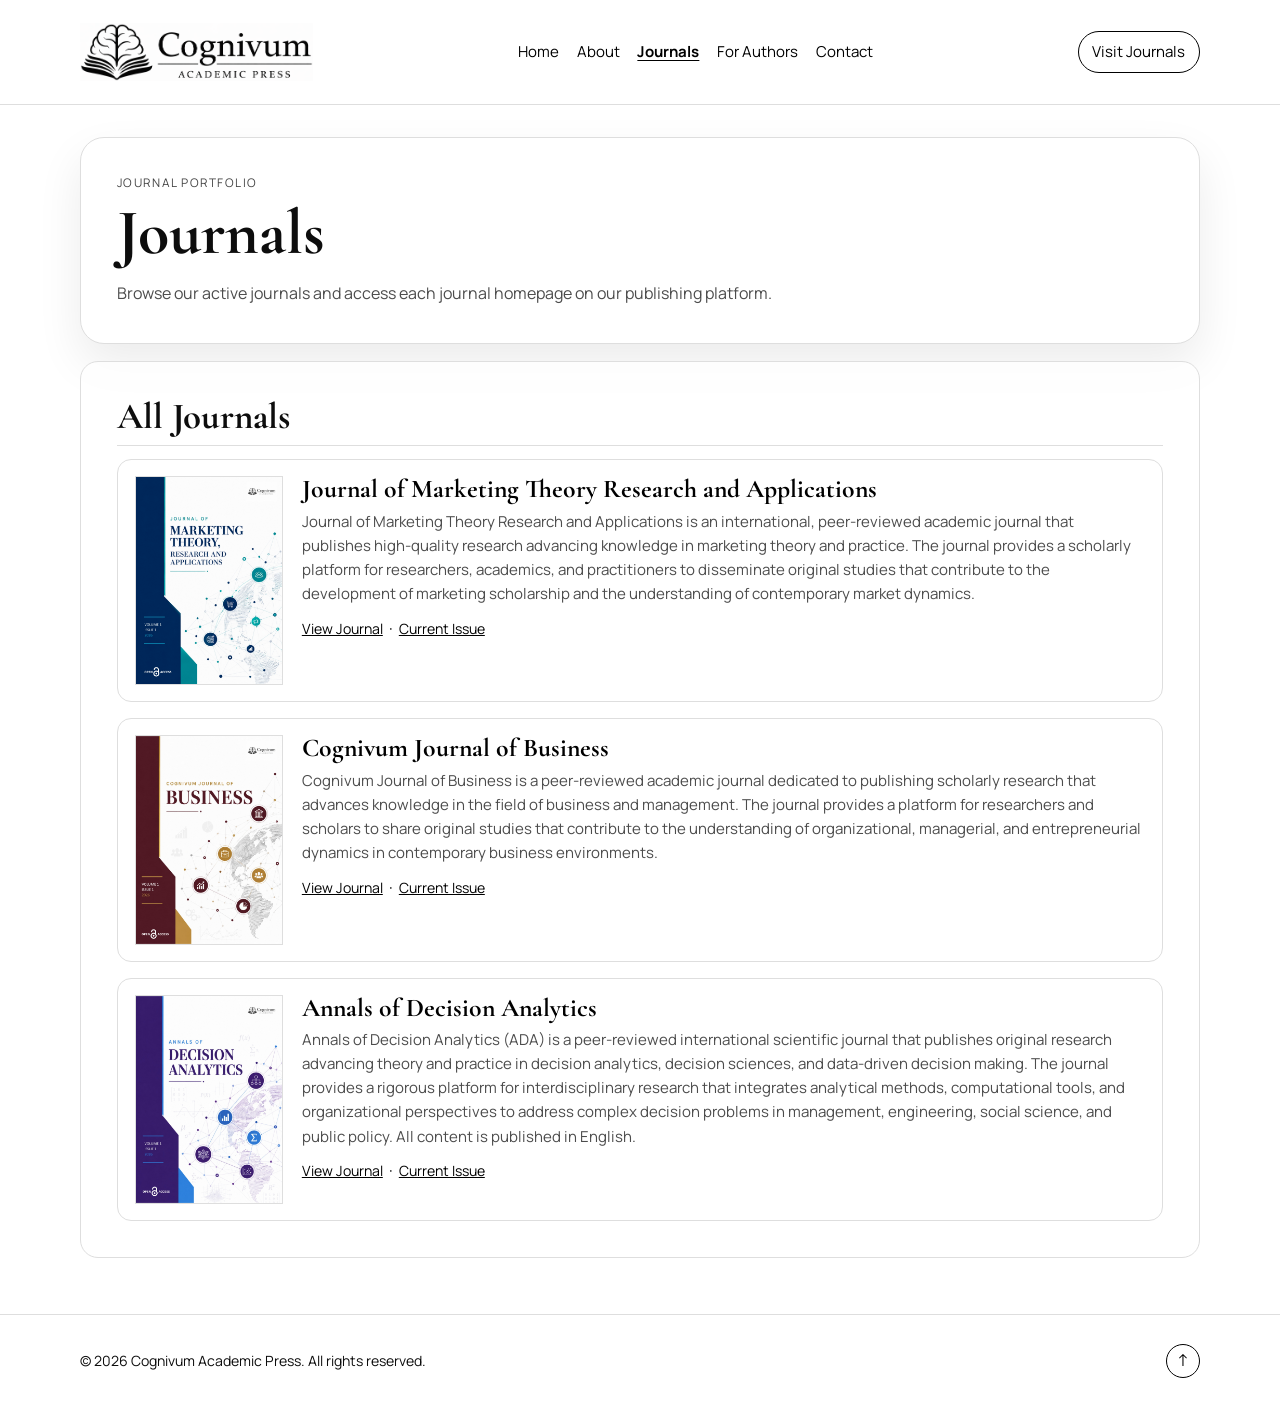
==== commit c564ffd3: "Update marketing journal display name" ====
--- a/journals/index.html
+++ b/journals/index.html
@@ -42,18 +42,18 @@
 
         <ul class="journal-list">
           <li class="journal-card">
-            <a class="journal-cover" href="https://journals.cognivum.com/journal-of-marketing-theory-research-and-applications" aria-label="View Journal of Marketing Theory, Research and Applications">
+            <a class="journal-cover" href="https://journals.cognivum.com/journal-of-marketing-theory-research-and-applications" aria-label="View Journal of Marketing Theory Research and Applications">
               <img
                 src="../assets/journal-covers/journal-of-marketing-theory-research-and-applications.jpeg"
-                alt="Cover of Journal of Marketing Theory, Research and Applications"
+                alt="Cover of Journal of Marketing Theory Research and Applications"
               />
             </a>
             <div class="journal-card-content">
               <h3>
-                <a href="https://journals.cognivum.com/journal-of-marketing-theory-research-and-applications">Journal of Marketing Theory, Research and Applications</a>
+                <a href="https://journals.cognivum.com/journal-of-marketing-theory-research-and-applications">Journal of Marketing Theory Research and Applications</a>
               </h3>
               <p>
-                Journal of Marketing Theory, Research and Applications is an international,
+                Journal of Marketing Theory Research and Applications is an international,
                 peer-reviewed academic journal that publishes high-quality research advancing
                 knowledge in marketing theory and practice. The journal provides a scholarly
                 platform for researchers, academics, and practitioners to disseminate original
